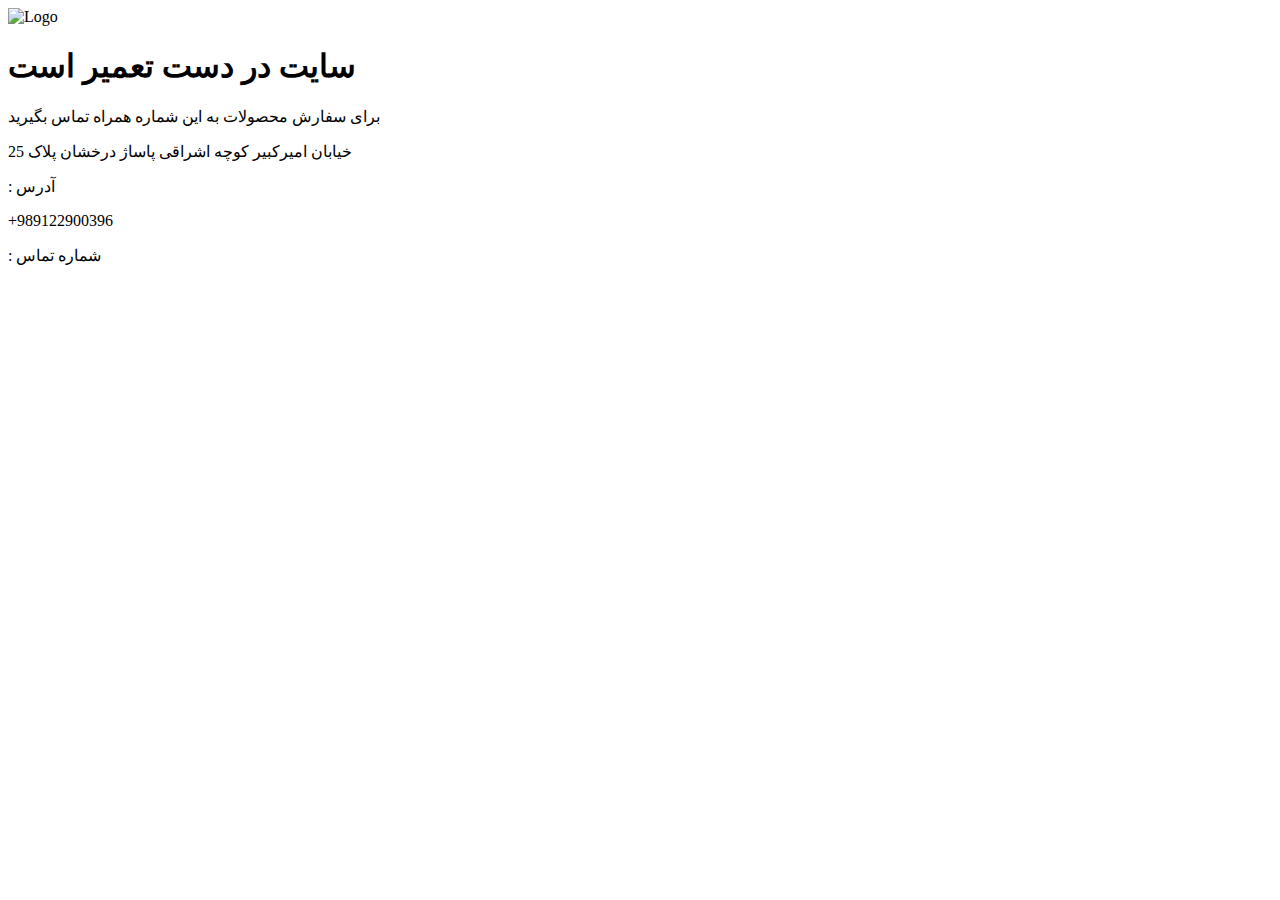
==== index.html @ 21cf3e21 "add coming soon" ====
<!DOCTYPE html>
<html lang="en">
<head>
    <meta charset="UTF-8">
    <meta name="viewport" content="width=device-width, initial-scale=1.0">
    <title>benzeurasia</title>
    <script src="https://cdn.tailwindcss.com"></script>

</head>
<body class="bg-gray-100 dark:bg-gray-800">
    <div class="min-h-screen flex flex-col justify-center items-center">
      <img src="https://www.svgrepo.com/show/426192/cogs-settings.svg" alt="Logo" class="mb-8 h-40">
      <h1 class="text-4xl md:text-5xl lg:text-6xl font-bold text-center text-gray-700 dark:text-white mb-4">سایت در دست تعمیر است</h1>
      <p class="text-center text-gray-500 dark:text-gray-300 text-lg md:text-xl lg:text-2xl mb-8">برای سفارش محصولات به این شماره همراه تماس بگیرید</p>
      <div class="flex flex-col items-center">
        <div class="text-white my-2 text-xl flex items-center">
            <p class="text-gray-300/80">خیابان امیرکبیر کوچه اشراقی پاساژ درخشان پلاک 25</p>
            <span class="mx-2"> : </span>
            <span class="font-bold"> آدرس </span>
        </div>
        <div class="text-white my-2 text-xl  flex items-center">
            <p class="text-gray-300/80">+989122900396</p>
            <span class="mx-2"> : </span>
            <span class="font-bold"> شماره تماس </span>
        </div>
      </div>
    </div>
  </body>
</html>
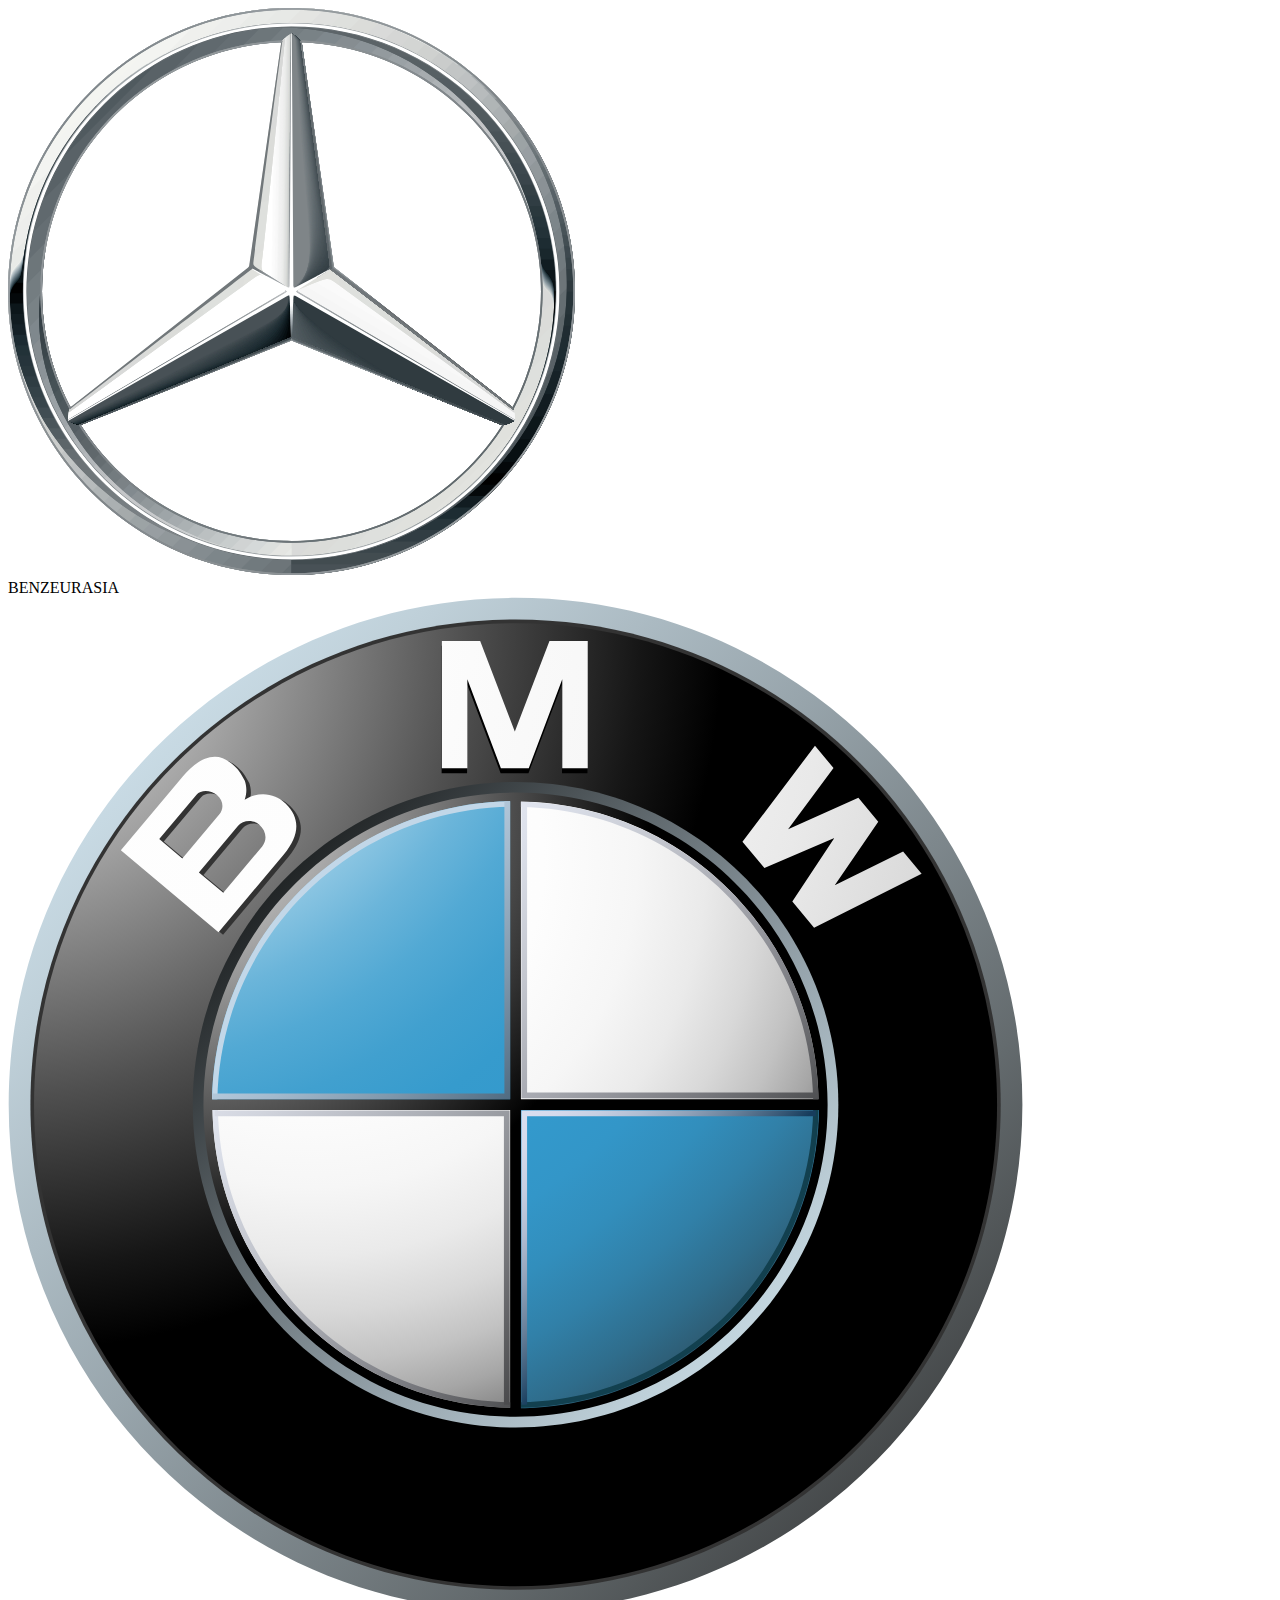
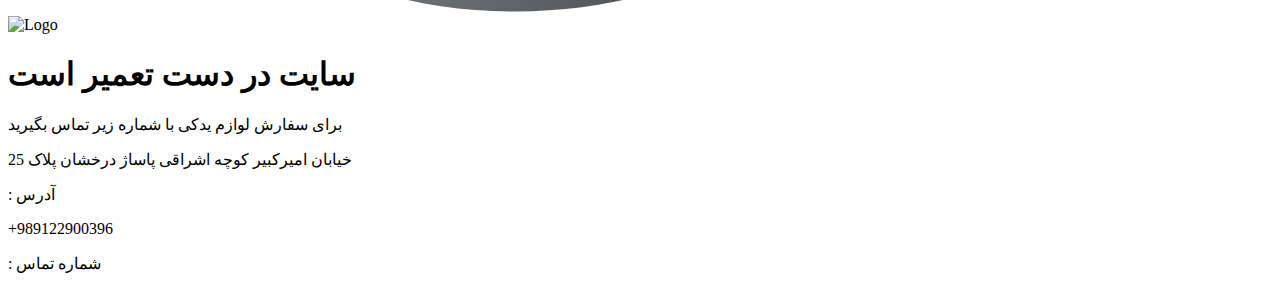
==== commit cd9f4f62: "add title for site" ====
--- a/index.html
+++ b/index.html
@@ -1,29 +1,40 @@
 <!DOCTYPE html>
 <html lang="en">
+
 <head>
-    <meta charset="UTF-8">
-    <meta name="viewport" content="width=device-width, initial-scale=1.0">
-    <title>benzeurasia</title>
-    <script src="https://cdn.tailwindcss.com"></script>
+  <meta charset="UTF-8">
+  <meta name="viewport" content="width=device-width, initial-scale=1.0">
+  <title>benzeurasia</title>
+  <script src="https://cdn.tailwindcss.com"></script>
 
 </head>
-<body class="bg-gray-100 dark:bg-gray-800">
-    <div class="min-h-screen flex flex-col justify-center items-center">
-      <img src="https://www.svgrepo.com/show/426192/cogs-settings.svg" alt="Logo" class="mb-8 h-40">
-      <h1 class="text-4xl md:text-5xl lg:text-6xl font-bold text-center text-gray-700 dark:text-white mb-4">سایت در دست تعمیر است</h1>
-      <p class="text-center text-gray-500 dark:text-gray-300 text-lg md:text-xl lg:text-2xl mb-8">برای سفارش محصولات به این شماره همراه تماس بگیرید</p>
-      <div class="flex flex-col items-center">
-        <div class="text-white my-2 text-xl flex items-center">
-            <p class="text-gray-300/80">خیابان امیرکبیر کوچه اشراقی پاساژ درخشان پلاک 25</p>
-            <span class="mx-2"> : </span>
-            <span class="font-bold"> آدرس </span>
-        </div>
-        <div class="text-white my-2 text-xl  flex items-center">
-            <p class="text-gray-300/80">+989122900396</p>
-            <span class="mx-2"> : </span>
-            <span class="font-bold"> شماره تماس </span>
-        </div>
+
+<body class="bg-gray-100">
+  <div class="flex items-center absolute w-full p-4">
+    <img src="Mercedes-Logo.svg"  class="w-52">
+    <div class="flex-1"></div>
+    <span class="font-bold text-3xl">BENZEURASIA</span>
+    <div class="flex-1"></div>
+    <img src="BMW.svg" class="w-52" alt="">
+  </div>
+  <div class="min-h-screen flex flex-col justify-center items-center">
+    <img src="https://www.svgrepo.com/show/426192/cogs-settings.svg" alt="Logo" class="mb-8 h-40">
+    <h1 class="text-4xl md:text-5xl lg:text-6xl font-bold text-center text-black mb-4">سایت در دست تعمیر است</h1>
+    <p class="text-center text-black text-lg md:text-xl lg:text-2xl mb-8">         برای سفارش لوازم یدکی  با شماره زیر تماس بگیرید
+       </p>
+    <div class="flex flex-col items-center">
+      <div class="text-black my-2 text-xl flex items-center">
+        <p class="text-black text-2xl font-bold">خیابان امیرکبیر کوچه اشراقی پاساژ درخشان پلاک 25</p>
+        <span class="mx-2"> : </span>
+        <span class="font-normal"> آدرس </span>
+      </div>
+      <div class="text-black my-2 text-xl  flex items-center">
+        <p class="text-black text-2xl font-bold">+989122900396</p>
+        <span class="mx-2"> : </span>
+        <span class="font-normal"> شماره تماس </span>
       </div>
     </div>
-  </body>
+  </div>
+</body>
+
 </html>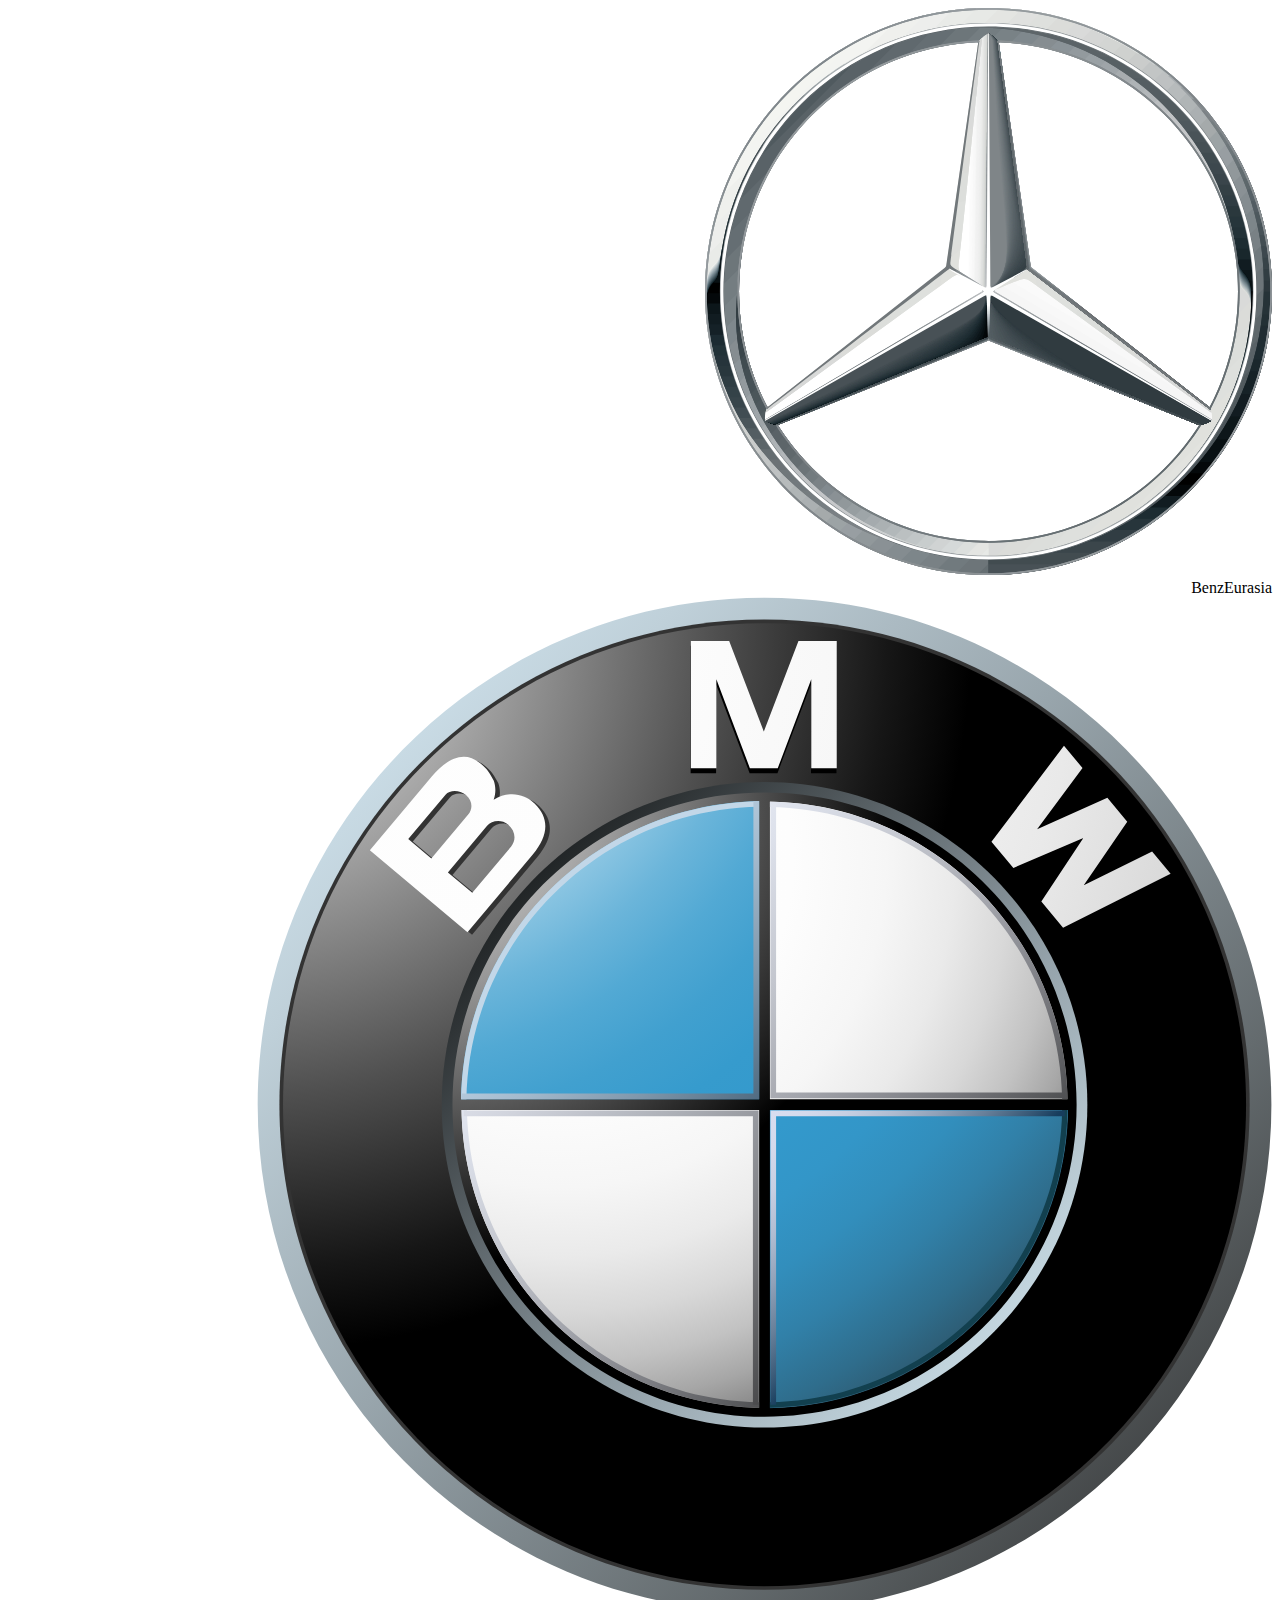
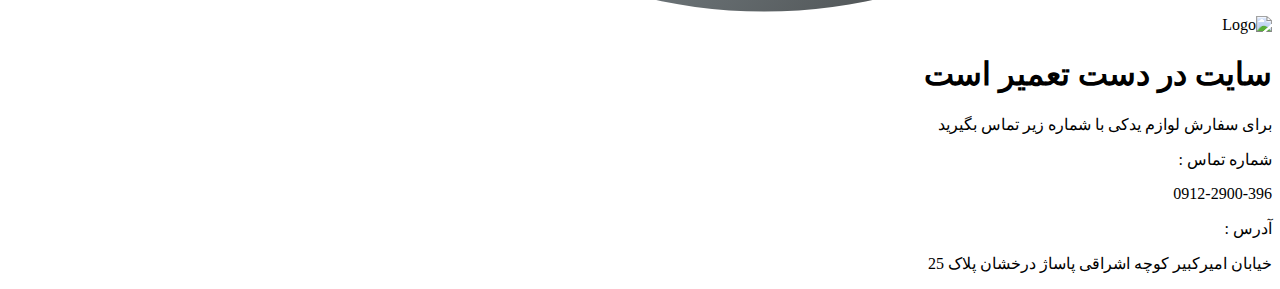
==== commit 2105848c: "fix for mobile" ====
--- a/index.html
+++ b/index.html
@@ -1,5 +1,5 @@
 <!DOCTYPE html>
-<html lang="en">
+<html lang="en" dir="rtl">
 
 <head>
   <meta charset="UTF-8">
@@ -11,27 +11,27 @@
 
 <body class="bg-gray-100">
   <div class="flex items-center absolute w-full p-4">
-    <img src="Mercedes-Logo.svg"  class="w-52">
+    <img src="Mercedes-Logo.svg"  class="w-28 md:w-52">
     <div class="flex-1"></div>
-    <span class="font-bold text-3xl">BENZEURASIA</span>
+    <span class="font-bold text-3xl">BenzEurasia</span>
     <div class="flex-1"></div>
-    <img src="BMW.svg" class="w-52" alt="">
+    <img src="BMW.svg" class="w-28 md:w-52" alt="">
   </div>
-  <div class="min-h-screen flex flex-col justify-center items-center">
+  <div class="min-h-screen flex flex-col justify-center items-center m-auto w-full">
     <img src="https://www.svgrepo.com/show/426192/cogs-settings.svg" alt="Logo" class="mb-8 h-40">
     <h1 class="text-4xl md:text-5xl lg:text-6xl font-bold text-center text-black mb-4">سایت در دست تعمیر است</h1>
-    <p class="text-center text-black text-lg md:text-xl lg:text-2xl mb-8">         برای سفارش لوازم یدکی  با شماره زیر تماس بگیرید
+    <p class="text-center font-bold text-black text-2xl mb-8">  برای سفارش لوازم یدکی  با شماره زیر تماس بگیرید
        </p>
-    <div class="flex flex-col items-center">
-      <div class="text-black my-2 text-xl flex items-center">
+    <div class="flex flex-col items-center justify-center">
+      <div class="text-black my-2 text-xl  flex items-center">
+        <span class="font-normal"> شماره تماس </span>
+        <span class="mx-2"> : </span>
+        <p class="text-black text-2xl font-bold">0912-2900-396</p>
+      </div>
+      <div class="text-black my-2  text-xl flex justify-center text-center  items-center" style="flex-wrap: wrap;" >
+        <span class="font-normal"> آدرس </span>
+        <span class="mx-2"> : </span>
         <p class="text-black text-2xl font-bold">خیابان امیرکبیر کوچه اشراقی پاساژ درخشان پلاک 25</p>
-        <span class="mx-2"> : </span>
-        <span class="font-normal"> آدرس </span>
-      </div>
-      <div class="text-black my-2 text-xl  flex items-center">
-        <p class="text-black text-2xl font-bold">+989122900396</p>
-        <span class="mx-2"> : </span>
-        <span class="font-normal"> شماره تماس </span>
       </div>
     </div>
   </div>
